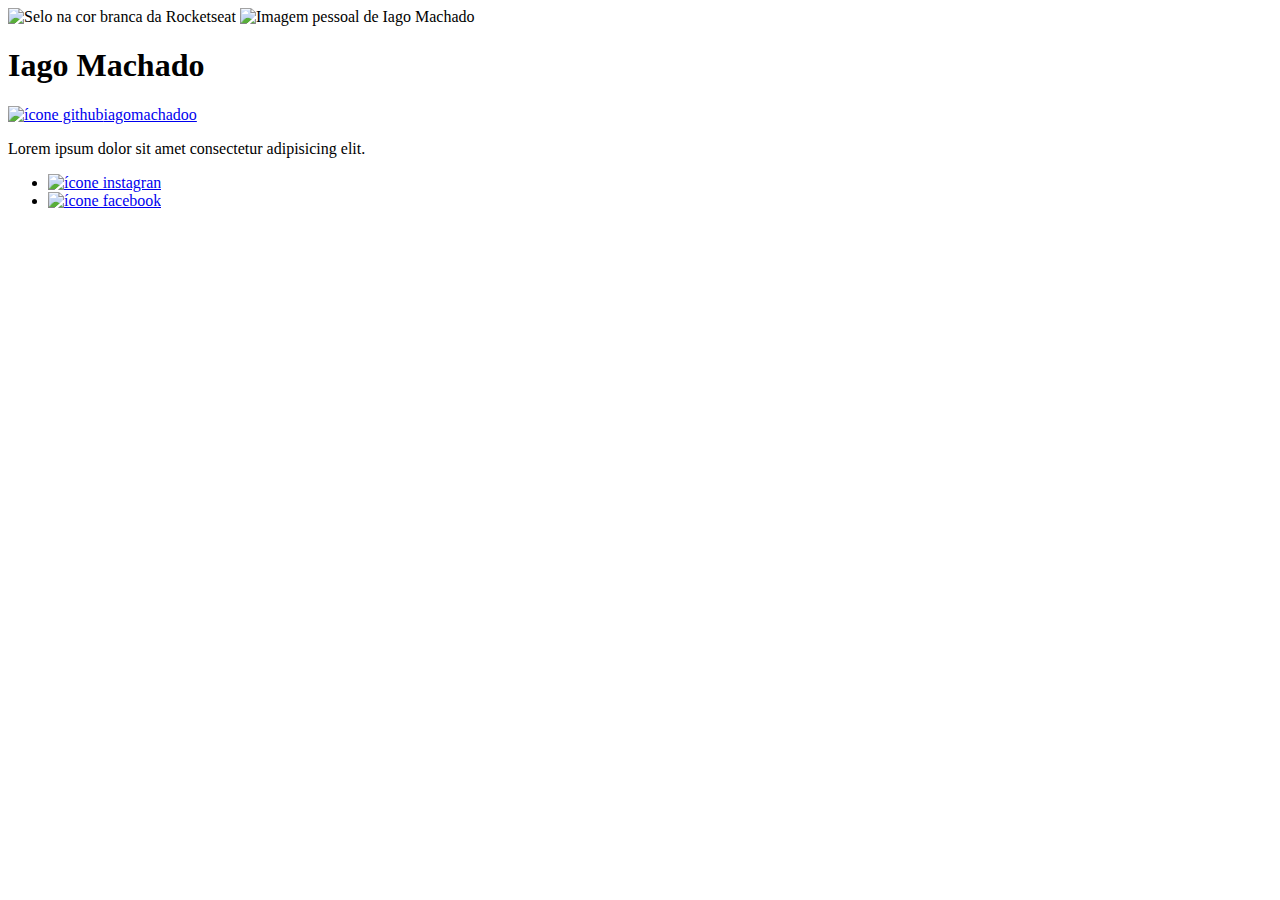
==== index.html @ a242b4c2 "Create index.html" ====
<!DOCTYPE html>
<html lang="pt-br">
<head>
  <meta charset="UTF-8">
  <meta http-equiv="X-UA-Compatible" content="IE=edge">
  <meta name="viewport" content="width=device-width, initial-scale=1.0">
  <title>Iago Machado | DoWhile 2021</title>
  <link rel="stylesheet" href="css/style.css">

  <link rel="preconnect" href="https://fonts.googleapis.com">

  <link rel="preconnect" href="https://fonts.gstatic.com" crossorigin>

  <link href="https://fonts.googleapis.com/css2?family=Roboto:wght@400;700&display=swap" rel="stylesheet">
</head>
<body>
  <main>
    <div class="container">

      <div class="avatar">

        <span>
          <img src="img/selo-rocketseat.svg" alt="Selo na cor branca da Rocketseat">
        </span>

        <img src="https://lorempixel.com/185/185/people" alt="Imagem pessoal de Iago Machado" id="profilePicture">

      </div>

      <h1 id="userName">
        Iago Machado
      </h1>

      
      <a href="https://github.com/iagomachadoo" target="_blank" rel="external">
        <img src="img/github.svg" alt="ícone github"><span id="userLogin">iagomachadoo</span>
      </a>

      <p id="userBio">
        Lorem ipsum dolor sit amet consectetur adipisicing elit.
      </p>

      <ul id="socialLinks">

        <li class="instagram">

          <a href="https://www.instagram.com/iago.machado/" target="_blank" rel="external">

            <img src="img/instagran.svg" alt="ícone instagran">

          </a>

        </li>

        <li class="facebook">

          <a href="https://web.facebook.com/iago.machado.923/" target="_blank" rel="external">

            <img src="img/facebook.svg" alt="ícone facebook">

          </a>

        </li>

      </ul>

    </div>

  </main>

  <script src="js/script.js"></script>
</body>
</html>
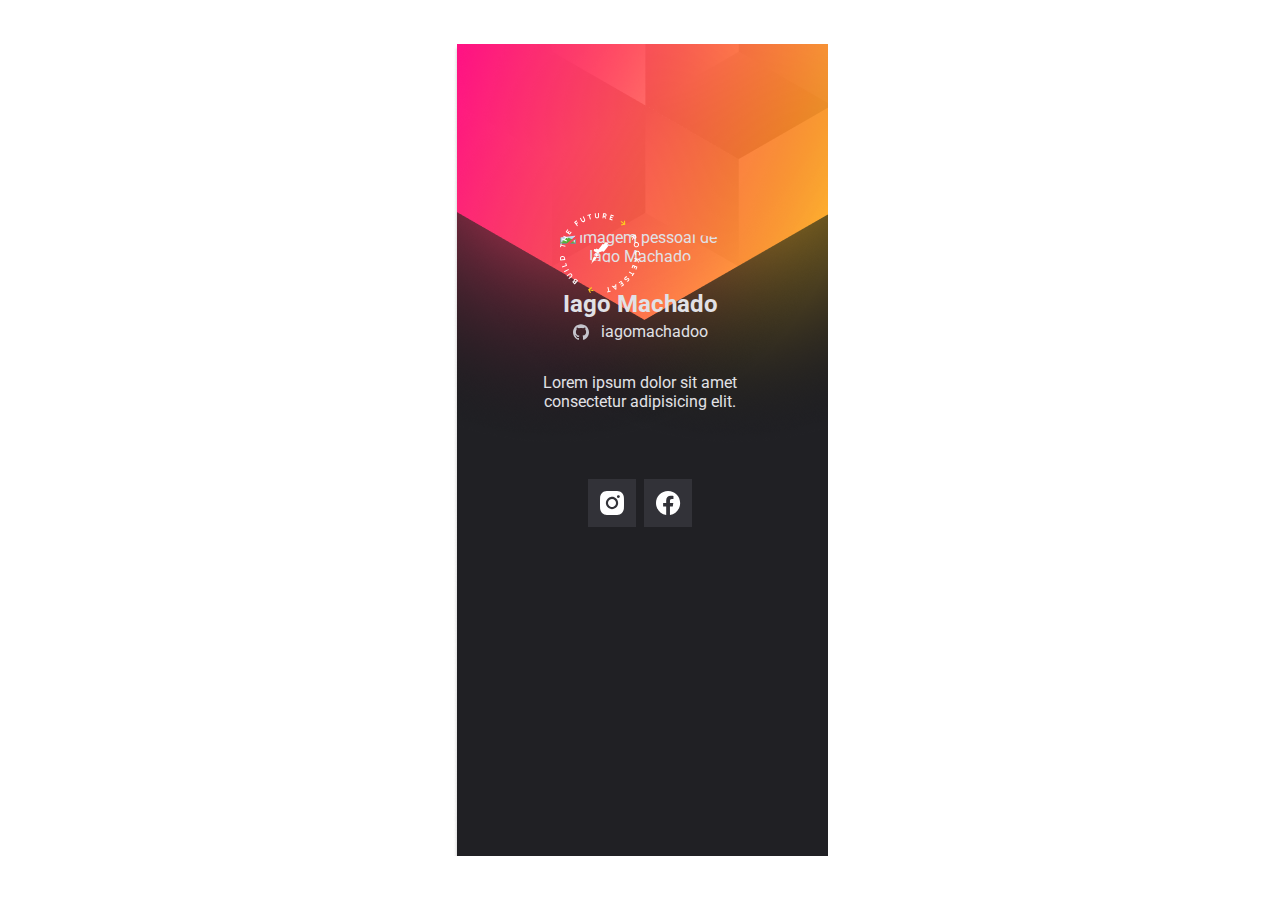
==== commit bab5a608: "Corrigindo a criação de pastas" ====
--- a/index.html
+++ b/index.html
@@ -70,4 +70,4 @@
 
   <script src="js/script.js"></script>
 </body>
-</html>
+</html>--- a/css/style.css
+++ b/css/style.css
@@ -0,0 +1,85 @@
+*{
+  margin: 0;
+  padding: 0;
+  box-sizing: border-box;
+}
+
+:root{
+  --gray: rgba(225, 225, 230, 1);
+  --black: rgba(32, 32, 36, 1);
+  ;
+
+}
+
+html, body{
+  height: 100%;
+  font-family: 'Roboto', sans-serif;
+  -webkit-font-smoothing: antialiased;
+}
+
+body{
+  display: grid;
+  place-items: center;/*place-items é uma propriedade de alinhamento de itens, nesse caso, os itens estão sendo alinhados no centro da página e só é liberado quando se usa o display grid*/
+}
+
+main{
+  width: 375px;
+  height: 812px;
+  background-image: url(/img/backgroun.png);
+  color: var(--gray);
+  ;
+}
+
+.container{
+  max-width: 250px;
+  margin-right: auto;
+  margin-left: auto;
+  text-align: center;
+}
+
+.avatar{
+  width: 10rem;/*a unidade de medida rem é relativa ao tamanho da fonte, que nesse caso é 16px, logo 10rem = 160px*/
+  margin: 11.5rem auto 0;/*top = 11.5rem = 184px; right e left = auto e botton = 0*/
+  position: relative;/*agora esse elemento é o limite para o position absolute do span dentro d div avatar*/
+}
+
+.avatar span{
+  position: absolute;/*está criando níveis de empilhamento de elementos*/
+  top: -15px;/*deslocando o elemento para cima*/
+  z-index: 1;/*a propriedae z-index trata do posicionamento do eixo z que é o de profundidade*/
+}
+
+.avatar > img{
+  width: 10rem;
+  height: 11.5rem;
+  object-fit: cover;/*essa propriedade faz com que a imagem se adpate as medidas de largura e altura*/
+  clip-path: polygon(50% 0, 100% 25%, 100% 75%, 50% 100%, 0 75%, 0 25%);/*essa propiedade vai criar uma forma de polígono. Para chegar a essas medidas doi usada o site https://bennettfeely.com/clippy/*/
+
+}/*pegando a imagem de primeiro nível dentro da div avatar, a imagem que está dentro do span é de segundo nível, porque ela está dentro de outra tag*/
+
+h1{
+  font-size: 1.5rem;
+  margin-top: 1.5rem;
+}
+
+a{
+  text-decoration: none;
+  margin-top: .25rem;
+  color: var(--gray);
+  display: flex;
+  gap: .75rem;
+  justify-content: center;
+  align-items: center;/*da propriedade display ate align-items estão centralizando o ícone do github com o nome de usuário na mesmo eixo, porque antes de aplicar essas propriedades, o ícone do github estva um pouco acima do eixo no nome de usuário*/
+}
+
+p{
+  margin-top: 2rem;
+}
+
+ul{
+  margin-top: 4rem;
+  list-style: none;
+  display: flex;
+  gap: .5rem;/*gap é uma propriedade de espaçamento entre elementos liberada quando se usa o display flex*/
+  justify-content: center;
+}